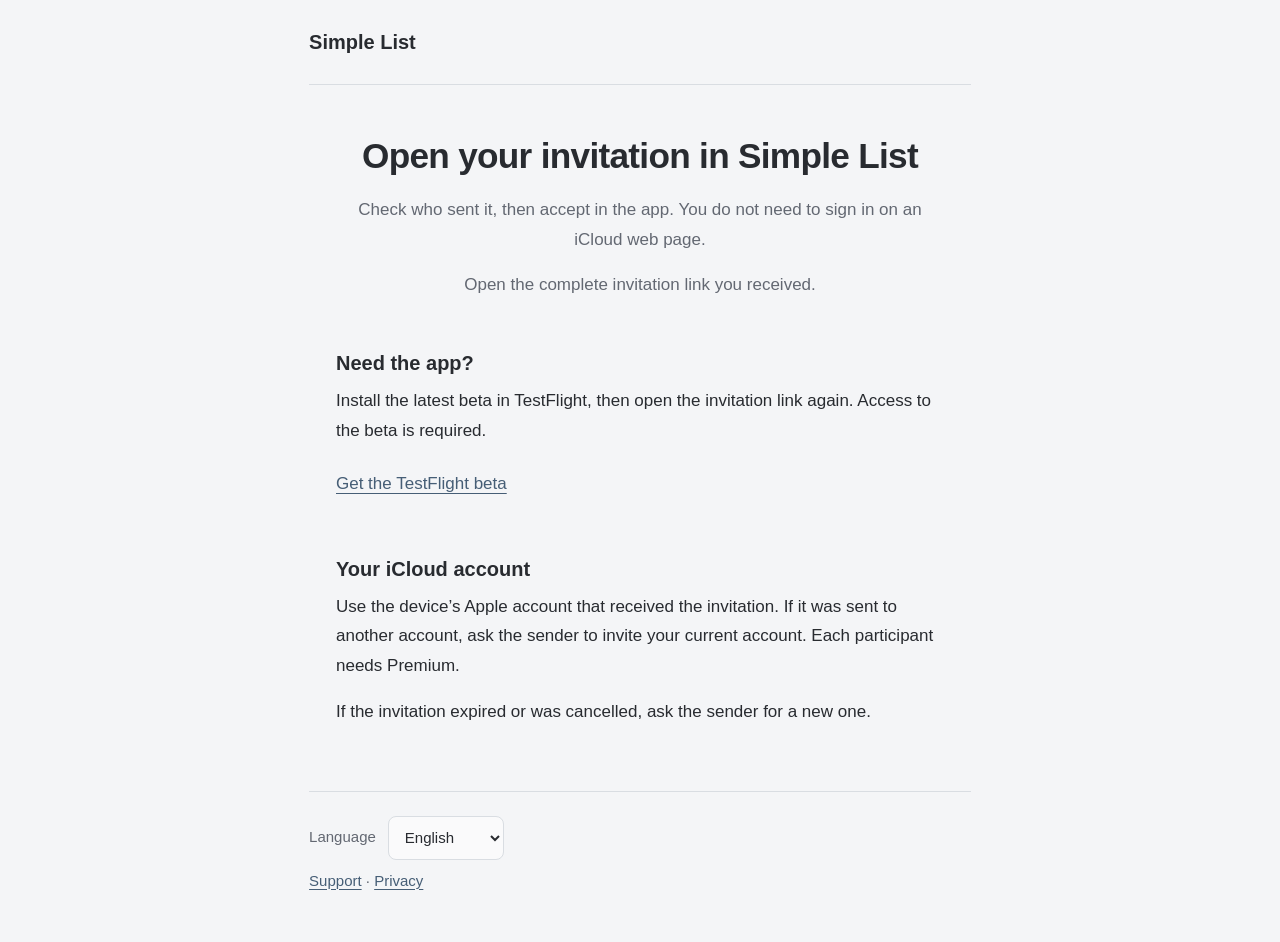
==== invite/index.html @ 04a2da8a "feat: add common invitation app links and help" ====
<!doctype html>
<html lang="en">
<head>
  <meta charset="utf-8">
  <meta name="viewport" content="width=device-width, initial-scale=1">
  <meta name="referrer" content="no-referrer">
  <meta http-equiv="Content-Security-Policy" content="default-src 'self'; script-src 'self'; style-src 'self'; connect-src 'none'; base-uri 'none'; form-action 'none'">
  <meta name="robots" content="noindex, nofollow">
  <title>Invitation · Simple List</title>
  <link rel="stylesheet" href="../styles.css">
  <link rel="stylesheet" href="invite.css">
  <script src="invite.js" defer></script>
</head>
<body>
  <header><a class="brand" href="../">Simple List</a></header>
  <main class="invitation">
    <h1 id="title">Open your invitation in Simple List</h1>
    <p id="intro">Check who sent it, then accept in the app. You do not need to sign in on an iCloud web page.</p>
    <p id="status" role="status">Open the complete invitation link you received.</p>
    <a id="open" class="contact" hidden>Open Simple List</a>
    <p class="muted" id="browser">If your chat opens a browser, use the button above or choose Open in Safari from the browser menu.</p>
    <section aria-labelledby="install-title">
      <h2 id="install-title">Need the app?</h2>
      <p id="install-note">Install the latest beta in TestFlight, then open the invitation link again. Access to the beta is required.</p>
      <a id="install" href="https://testflight.apple.com/join/z59rSFQM" rel="noreferrer noopener">Get the TestFlight beta</a>
    </section>
    <section aria-labelledby="account-title">
      <h2 id="account-title">Your iCloud account</h2>
      <p id="account-note">Use the device’s Apple account that received the invitation. If it was sent to another account, ask the sender to invite your current account. Each participant needs Premium.</p>
      <p id="expired">If the invitation expired or was cancelled, ask the sender for a new one.</p>
    </section>
    <noscript><p>JavaScript is required to open this invitation. Enable it in your browser, then reopen the link.</p></noscript>
  </main>
  <footer>
    <label><span id="language-label">Language</span>
      <select id="language"><option value="ko">한국어</option><option value="en">English</option><option value="ja">日本語</option></select>
    </label>
    <p><a id="support" href="../">Support</a> · <a id="privacy" href="../privacy.html">Privacy</a></p>
  </footer>
</body>
</html>
---- styles.css ----
/* REVIEWED: 기존 Simple List의 읽기 화면·명암·여백을 웹 문서에 적용한다. */
:root {
  color-scheme: light;
  --background: #f4f5f7;
  --surface: #fafafb;
  --ink: #282b30;
  --muted: #636872;
  --action: #465e76;
  --on-action: #fafafb;
  --line: #d9dde2;
  --selection: #e5ebf1;
  font-family: -apple-system, BlinkMacSystemFont, "Segoe UI", sans-serif;
  font-size: 100%;
  scrollbar-color: var(--action) var(--background);
}
@media (prefers-color-scheme: dark) {
  :root:not([data-theme="light"]) {
    color-scheme: dark;
    --background: #181b20;
    --surface: #24282f;
    --ink: #eceef1;
    --muted: #b9bec8;
    --action: #b8cde2;
    --on-action: #181b20;
    --line: #424852;
    --selection: #323e4c;
  }
}
:root[data-theme="dark"] {
  color-scheme: dark;
  --background: #181b20;
  --surface: #24282f;
  --ink: #eceef1;
  --muted: #b9bec8;
  --action: #b8cde2;
  --on-action: #181b20;
  --line: #424852;
  --selection: #323e4c;
}
* { box-sizing: border-box; }
body { margin: 0; background: var(--background); color: var(--ink); font-size: 1.0625rem; line-height: 1.75; }
::selection { background: var(--selection); color: var(--ink); }
a { color: var(--action); text-underline-offset: .22em; text-decoration-thickness: 1px; }
a:hover { text-decoration-thickness: 2px; }
:focus-visible { outline: 2px solid var(--action); outline-offset: 4px; }
header, main, footer { width: min(100% - 3rem, 70ch); margin-inline: auto; }
header { display: flex; flex-wrap: wrap; align-items: center; gap: .75rem 1.5rem; padding-block: 1.25rem; border-bottom: 1px solid var(--line); }
.brand { font-size: 1.25rem; font-weight: 650; color: var(--ink); text-decoration: none; margin-inline-end: auto; }
nav { display: flex; flex-wrap: wrap; gap: .125rem .75rem; }
header a, .contents a, .service-links a { display: inline-flex; min-height: 44px; align-items: center; }
header a { text-decoration: none; }
header [aria-current] { text-decoration: underline; font-weight: 600; }
.languages { width: 100%; }
main { padding-block: 2.5rem 4rem; }
h1 { font-size: clamp(2rem, 1.65rem + 1vw, 2.5rem); line-height: 1.3; letter-spacing: -.02em; margin: 0 0 1rem; font-weight: 650; }
h2 { font-size: 1.25rem; line-height: 1.5; margin: 3rem 0 .5rem; font-weight: 650; scroll-margin-top: 1.5rem; }
p { margin: .5rem 0 1rem; }
.intro { margin-bottom: 1.5rem; }
.muted { color: var(--muted); }
.updated { font-variant-numeric: tabular-nums; }
.contact { display: inline-flex; justify-content: center; align-items: center; min-height: 48px; padding: .625rem 1.125rem; background: var(--action); color: var(--on-action); border-radius: 8px; font-weight: 600; text-decoration: none; }
.contact:hover { text-decoration: underline; }
.email { overflow-wrap: anywhere; font-size: .9375rem; color: var(--muted); }
.contents { margin-block: 1.5rem 2rem; display: grid; gap: .375rem; }
.service-links { padding-inline-start: 1.125rem; margin-block: 2rem 0; }
footer { padding-block: 1.5rem 2rem; border-top: 1px solid var(--line); color: var(--muted); }
footer > p, footer > label { font-size: .9375rem; }
footer label { display: flex; flex-wrap: wrap; align-items: center; gap: .75rem; }
select { min-height: 44px; font: inherit; padding: .375rem 2rem .375rem .75rem; color: var(--ink); background: var(--surface); border: 1px solid var(--line); border-radius: 8px; }
.skip { position: absolute; inset-inline-start: 1rem; top: -10rem; padding: .75rem 1rem; background: var(--surface); z-index: 1; }
.skip:focus { top: 1rem; }
@media (max-width: 480px) {
  header, main, footer { width: min(100% - 2rem, 70ch); }
  main { padding-top: 2rem; }
  .brand { width: 100%; }
}
---- invite/invite.css ----
/* REVIEWED: 지원 사이트의 기존 팔레트와 읽기 흐름을 유지한다. */
.invitation { text-align: center; max-width: 38rem; padding-block: 3rem; word-break: keep-all; overflow-wrap: anywhere; }
.invitation h1 { font-size: clamp(1.75rem, 1.4rem + 1vw, 2.25rem); text-wrap: balance; }
.invitation #intro { color: var(--muted); }
.invitation #status { color: var(--muted); }
.invitation #status:empty { display: none; }
.invitation .contact { margin-block: .5rem 1rem; }
.invitation [hidden] { display: none; }
.invitation section { text-align: start; }
.invitation section a { display: inline-flex; align-items: center; min-height: 44px; }
.invitation #browser { font-size: .9375rem; margin-top: .5rem; }
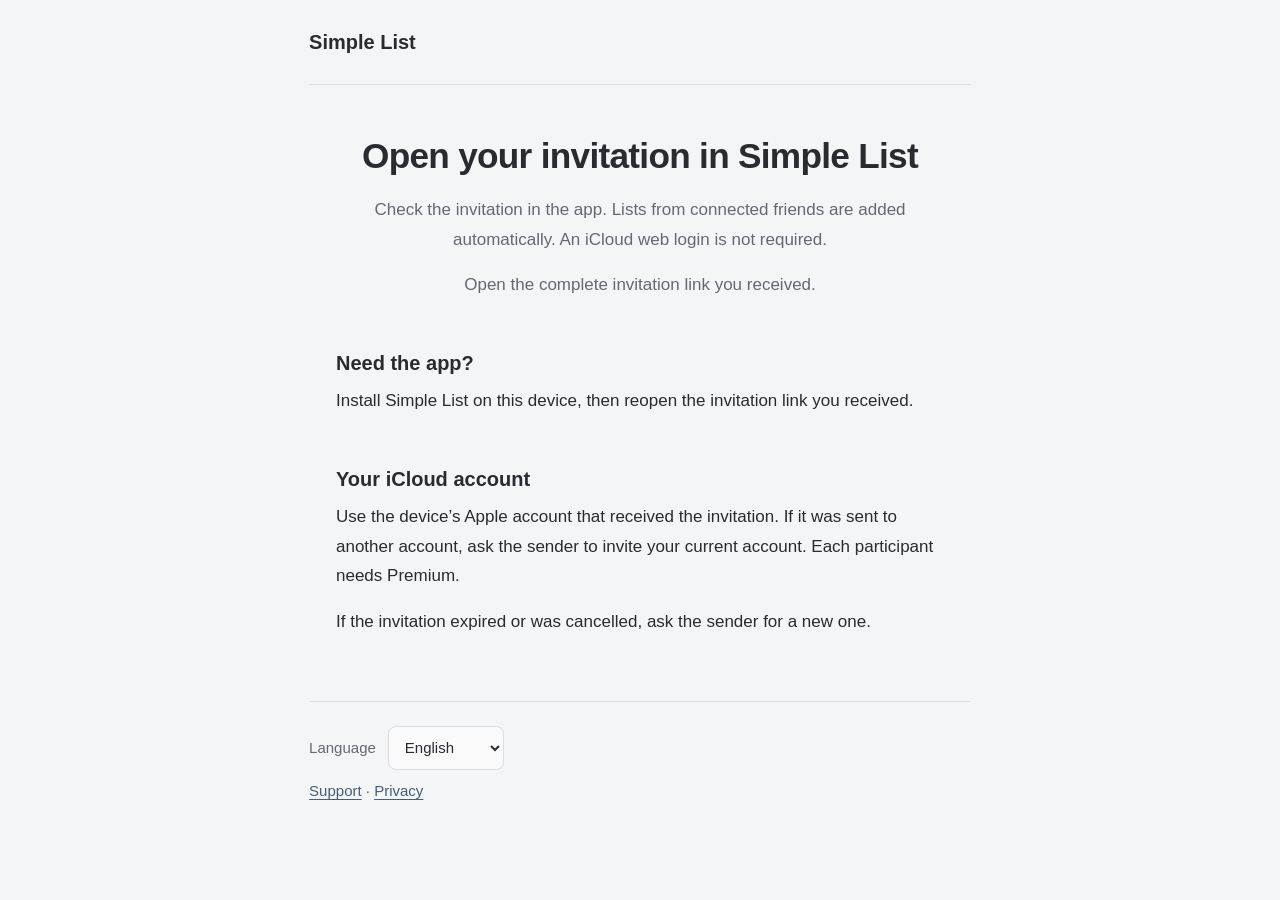
==== commit 4658506c: "docs: explain automatic sharing without beta copy" ====
--- a/invite/index.html
+++ b/invite/index.html
@@ -15,14 +15,13 @@
   <header><a class="brand" href="../">Simple List</a></header>
   <main class="invitation">
     <h1 id="title">Open your invitation in Simple List</h1>
-    <p id="intro">Check who sent it, then accept in the app. You do not need to sign in on an iCloud web page.</p>
+    <p id="intro">Check the invitation in the app. Lists from connected friends are added automatically. An iCloud web login is not required.</p>
     <p id="status" role="status">Open the complete invitation link you received.</p>
     <a id="open" class="contact" hidden>Open Simple List</a>
     <p class="muted" id="browser">If your chat opens a browser, use the button above or choose Open in Safari from the browser menu.</p>
     <section aria-labelledby="install-title">
       <h2 id="install-title">Need the app?</h2>
-      <p id="install-note">Install the latest beta in TestFlight, then open the invitation link again. Access to the beta is required.</p>
-      <a id="install" href="https://testflight.apple.com/join/z59rSFQM" rel="noreferrer noopener">Get the TestFlight beta</a>
+      <p id="install-note">Install Simple List on this device, then reopen the invitation link you received.</p>
     </section>
     <section aria-labelledby="account-title">
       <h2 id="account-title">Your iCloud account</h2>
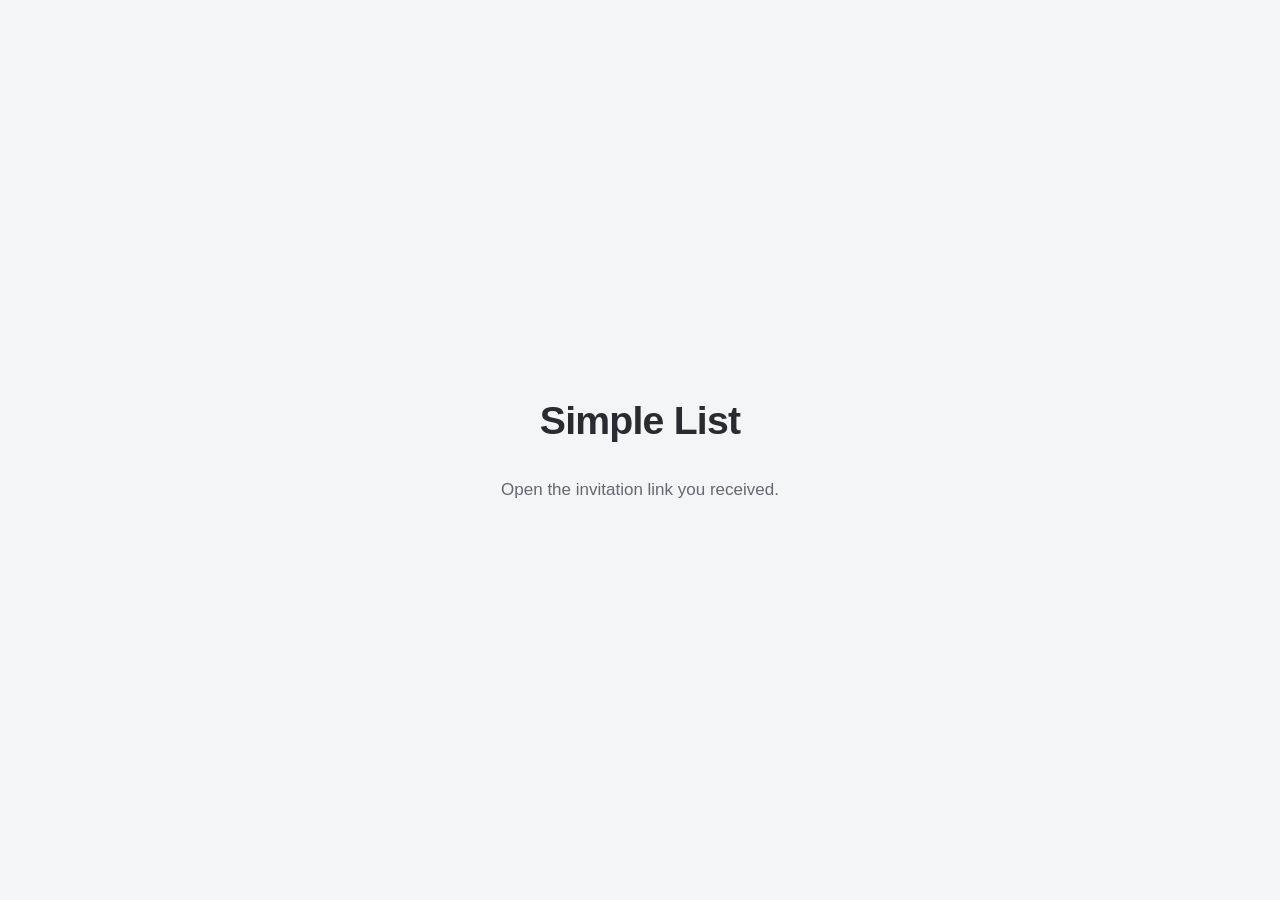
==== commit 33e1e394: "fix: simplify invitation opening and sharing help" ====
--- a/invite/index.html
+++ b/invite/index.html
@@ -6,35 +6,17 @@
   <meta name="referrer" content="no-referrer">
   <meta http-equiv="Content-Security-Policy" content="default-src 'self'; script-src 'self'; style-src 'self'; connect-src 'none'; base-uri 'none'; form-action 'none'">
   <meta name="robots" content="noindex, nofollow">
-  <title>Invitation · Simple List</title>
+  <title>Simple List</title>
   <link rel="stylesheet" href="../styles.css">
   <link rel="stylesheet" href="invite.css">
   <script src="invite.js" defer></script>
 </head>
 <body>
-  <header><a class="brand" href="../">Simple List</a></header>
   <main class="invitation">
-    <h1 id="title">Open your invitation in Simple List</h1>
-    <p id="intro">Check the invitation in the app. Lists from connected friends are added automatically. An iCloud web login is not required.</p>
-    <p id="status" role="status">Open the complete invitation link you received.</p>
+    <h1>Simple List</h1>
     <a id="open" class="contact" hidden>Open Simple List</a>
-    <p class="muted" id="browser">If your chat opens a browser, use the button above or choose Open in Safari from the browser menu.</p>
-    <section aria-labelledby="install-title">
-      <h2 id="install-title">Need the app?</h2>
-      <p id="install-note">Install Simple List on this device, then reopen the invitation link you received.</p>
-    </section>
-    <section aria-labelledby="account-title">
-      <h2 id="account-title">Your iCloud account</h2>
-      <p id="account-note">Use the device’s Apple account that received the invitation. If it was sent to another account, ask the sender to invite your current account. Each participant needs Premium.</p>
-      <p id="expired">If the invitation expired or was cancelled, ask the sender for a new one.</p>
-    </section>
-    <noscript><p>JavaScript is required to open this invitation. Enable it in your browser, then reopen the link.</p></noscript>
+    <p id="status" role="status"></p>
+    <noscript><p>Enable JavaScript, then reopen your invitation.</p></noscript>
   </main>
-  <footer>
-    <label><span id="language-label">Language</span>
-      <select id="language"><option value="ko">한국어</option><option value="en">English</option><option value="ja">日本語</option></select>
-    </label>
-    <p><a id="support" href="../">Support</a> · <a id="privacy" href="../privacy.html">Privacy</a></p>
-  </footer>
 </body>
 </html>
--- a/invite/invite.css
+++ b/invite/invite.css
@@ -1,11 +1,6 @@
-/* REVIEWED: 지원 사이트의 기존 팔레트와 읽기 흐름을 유지한다. */
-.invitation { text-align: center; max-width: 38rem; padding-block: 3rem; word-break: keep-all; overflow-wrap: anywhere; }
-.invitation h1 { font-size: clamp(1.75rem, 1.4rem + 1vw, 2.25rem); text-wrap: balance; }
-.invitation #intro { color: var(--muted); }
-.invitation #status { color: var(--muted); }
-.invitation #status:empty { display: none; }
-.invitation .contact { margin-block: .5rem 1rem; }
-.invitation [hidden] { display: none; }
-.invitation section { text-align: start; }
-.invitation section a { display: inline-flex; align-items: center; min-height: 44px; }
-.invitation #browser { font-size: .9375rem; margin-top: .5rem; }
+/* REVIEWED: 열기 한 동작만 중앙에 둔다. 링크 오류만 필요한 때 표시한다. */
+.invitation { min-height: 100svh; display: flex; flex-direction: column; justify-content: center; align-items: center; gap: 1.75rem; text-align: center; max-width: 32rem; padding-block: 3rem; word-break: keep-all; overflow-wrap: anywhere; }
+.invitation h1 { font-size: clamp(2rem, 1.65rem + 1vw, 2.5rem); margin: 0; }
+.invitation #status { color: var(--muted); margin: 0; }
+.invitation #status:empty, .invitation [hidden] { display: none; }
+.invitation .contact { min-height: 52px; padding-inline: 1.5rem; }
